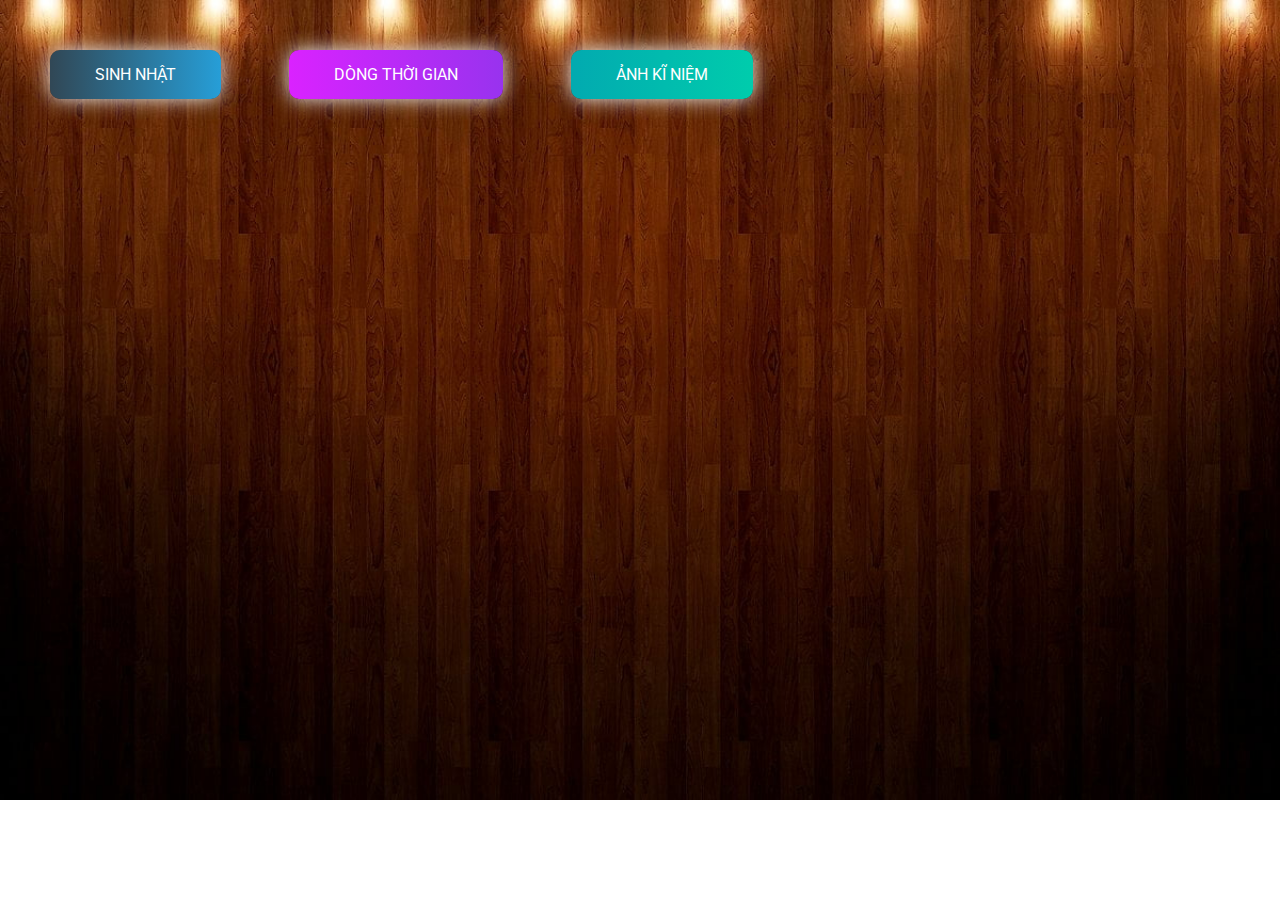
==== gallery.html @ 1ca777a0 "file" ====
<!DOCTYPE html>
<html lang="en">
    <head>
        <meta charset="UTF-8" />
        <meta name="viewport" content="width=device-width, initial-scale=1.0" />
        <meta http-equiv="X-UA-Compatible" content="ie=edge" />
        <link rel="icon" type="image/png" href="./img/CILKGax.png" />
        <!-- Tiêu đề của trang ảnh kĩ niệm -->
        <title>Ảnh kỉ niệm</title>
        <link rel="stylesheet" href="./css/gallery.css" />
        <link rel="stylesheet" href="./css/style.css" />
    </head>
    <body>
        <div class="buttons">
            <a href="index.html" class="btn btn-bir">Sinh nhật</a>
            <a href="timeline.html" class="btn btn-timeline">Dòng thời gian</a>
            <a href="gallery.html" class="btn btn-gallery">Ảnh kĩ niệm</a>
        </div>

        <!-- 6. Thay tất cả bằng hình ảnh của bạn -->
        <div class="gallery" id="gallery">
            <div class="gallery-item">
                <div class="content"><img src="./img/pic1.jpg" alt="" /></div>
            </div>
            <div class="gallery-item">
                <div class="content"><img src="./img/pic2.jpg" alt="" /></div>
            </div>
            <div class="gallery-item">
                <div class="content"><img src="./img/pic3.jpg" alt="" /></div>
            </div>
            <div class="gallery-item">
                <div class="content"><img src="./img/pic4.jpg" alt="" /></div>
            </div>
            <div class="gallery-item">
                <div class="content"><img src="./img/pic5.jpg" alt="" /></div>
            </div>
            <div class="gallery-item">
                <div class="content"><img src="./img/pic6.jpg" alt="" /></div>
            </div>
            <div class="gallery-item">
                <div class="content"><img src="./img/pic7.jpg" alt="" /></div>
            </div>
            <div class="gallery-item">
                <div class="content"><img src="./img/pic8.jpg" alt="" /></div>
            </div>
            <div class="gallery-item">
                <div class="content"><img src="./img/pic9.jpg" alt="" /></div>
            </div>
            <div class="gallery-item">
                <div class="content"><img src="./img/pic10.jpg" alt="" /></div>
            </div>
            <div class="gallery-item">
                <div class="content"><img src="./img/pic11.jpg" alt="" /></div>
            </div>
            <div class="gallery-item">
                <div class="content"><img src="./img/pic12.jpg" alt="" /></div>
            </div>
            <div class="gallery-item">
                <div class="content"><img src="./img/pic13.jpg" alt="" /></div>
            </div>
            <div class="gallery-item">
                <div class="content"><img src="./img/pic14.jpg" alt="" /></div>
            </div>
            <div class="gallery-item">
                <div class="content"><img src="./img/pic15.jpg" alt="" /></div>
            </div>
            <div class="gallery-item">
                <div class="content"><img src="./img/pic16.jpg" alt="" /></div>
            </div>
            <div class="gallery-item">
                <div class="content"><img src="./img/pic17.jpg" alt="" /></div>
            </div>
            <div class="gallery-item">
                <div class="content"><img src="./img/pic18.jpg" alt="" /></div>
            </div>
            <div class="gallery-item">
                <div class="content"><img src="./img/pic19.jpg" alt="" /></div>
            </div>
            <div class="gallery-item">
                <div class="content"><img src="./img/pic20.jpg" alt="" /></div>
            </div>
            <div class="gallery-item">
                <div class="content"><img src="./img/pic21.jpg" alt="" /></div>
            </div>
            <div class="gallery-item">
                <div class="content"><img src="./img/pic22.jpeg" alt="" /></div>
            </div>
            <div class="gallery-item">
                <div class="content"><img src="./img/pic23.jpg" alt="" /></div>
            </div>
            <div class="gallery-item">
                <div class="content"><img src="./img/pic25.jpg" alt="" /></div>
            </div>
            <div class="gallery-item">
                <div class="content"><img src="./img/pic25.jpg" alt="" /></div>
            </div>
        </div>
        <!-- Phần nhạc -->
        <audio id="player" autoplay loop>
            <source src="./music/music.mp3" type="audio/mp3" />
        </audio>
    </body>

    <script src="./js/gallery.js"></script>
</html>
---- css/gallery.css ----
body {

    /* Ảnh nền của trang thứ 3 */

    background: url("../img/wood.jpg");

    background-repeat: no-repeat;

    background-size: cover;

  }

  .hello {

    opacity: 1 !important;

  }

  .full {

    position: fixed;

    left: 0;

    top: 0;

    width: 100%;

    height: 100%;

    z-index: 1;

  }

  .full .content {

    background-color: rgba(0,0,0,0.75) !important;

    height: 100%;

    width: 100%;

    display: grid;

  }

  .full .content img {

    left: 50%;

    transform: translate3d(0, 0, 0);

    animation: zoomin 1s ease;

    max-width: 100%;

    max-height: 100vh;

    margin: auto;

  }

  .byebye {

    opacity: 0;

  }

  .byebye:hover {

    transform: scale(0.2) !important;

  }

  .gallery {

    display: grid;

    grid-column-gap: 8px;

    grid-row-gap: 8px;

    grid-template-columns: repeat(auto-fill, minmax(250px, 1fr));

    grid-auto-rows: 8px;

  }

  .gallery img {

    max-width: 100%;

    border-radius: 8px;

    box-shadow: 0 0 16px #333;

    transition: all 1.5s ease;

  }

  .gallery img:hover {

    box-shadow: 0 0 32px #333;

  }

  .gallery .content {

    padding: 4px;

  }

  .gallery .gallery-item {

    transition: grid-row-start 300ms linear;

    transition: transform 300ms ease;

    transition: all 0.5s ease;

    cursor: pointer;

  }

  .gallery .gallery-item:hover {

    transform: scale(1.025);

  }

  @media (max-width: 600px) {

    .gallery {

      grid-template-columns: repeat(auto-fill, minmax(30%, 1fr));

    }

  }

  @media (max-width: 400px) {

    .gallery {

      grid-template-columns: repeat(auto-fill, minmax(50%, 1fr));

    }

  }

  @-moz-keyframes zoomin {

    0% {

      max-width: 50%;

      transform: rotate(-30deg);

      filter: blur(4px);

    }

    30% {

      filter: blur(4px);

      transform: rotate(-80deg);

    }

    70% {

      max-width: 50%;

      transform: rotate(45deg);

    }

    100% {

      max-width: 100%;

      transform: rotate(0deg);

    }

  }

  @-webkit-keyframes zoomin {

    0% {

      max-width: 50%;

      transform: rotate(-30deg);

      filter: blur(4px);

    }

    30% {

      filter: blur(4px);

      transform: rotate(-80deg);

    }

    70% {

      max-width: 50%;

      transform: rotate(45deg);

    }

    100% {

      max-width: 100%;

      transform: rotate(0deg);

    }

  }

  @-o-keyframes zoomin {

    0% {

      max-width: 50%;

      transform: rotate(-30deg);

      filter: blur(4px);

    }

    30% {

      filter: blur(4px);

      transform: rotate(-80deg);

    }

    70% {

      max-width: 50%;

      transform: rotate(45deg);

    }

    100% {

      max-width: 100%;

      transform: rotate(0deg);

    }

  }

  @keyframes zoomin {

    0% {

      max-width: 50%;

      transform: rotate(-30deg);

      filter: blur(4px);

    }

    30% {

      filter: blur(4px);

      transform: rotate(-80deg);

    }

    70% {

      max-width: 50%;

      transform: rotate(45deg);

    }

    100% {

      max-width: 100%;

      transform: rotate(0deg);

    }

  }
---- css/style.css ----
@import url("https://fonts.googleapis.com/css2?family=Roboto:ital,wght@0,100;0,300;0,400;0,500;0,700;1,300;1,400&display=swap");



html {

    scroll-behavior: smooth;

    font-family: "Roboto", sans-serif;

}



a {

    text-decoration: none;

}



.page__main {

    /* Ảnh nền của trang đầu tiên nếu bạn muốn đổi thì đổi tại đây */

    background-image: url("../img/nen5.png");

    background-repeat: no-repeat;

    margin: 0;

    padding: 0;

    background-size: cover;

    background-position-y: -18rem;

}

.buttons {

    display: flex;

    column-gap: 3rem;

    padding: 2rem;

}



.btn-bir:hover {

    background-position: right center;

    color: #fff;

    text-decoration: none;

}



.btn-bir {

    background-image: linear-gradient(

        to right,

        #314755 0%,

        #26a0da 51%,

        #314755 100%

    );

    margin: 10px;

    padding: 15px 45px;

    text-align: center;

    text-transform: uppercase;

    transition: 0.5s;

    background-size: 200% auto;

    color: white;

    box-shadow: 0 0 20px #eee;

    border-radius: 10px;

    display: block;

}



.btn-timeline {

    background-image: linear-gradient(

        to right,

        #da22ff 0%,

        #9733ee 51%,

        #da22ff 100%

    );

}

.btn-timeline {

    margin: 10px;

    padding: 15px 45px;

    text-align: center;

    text-transform: uppercase;

    transition: 0.5s;

    background-size: 200% auto;

    color: white;

    box-shadow: 0 0 20px #eee;

    border-radius: 10px;

    display: block;

}



.btn-timeline:hover {

    background-position: right center; 

    color: #fff;

    text-decoration: none;

}



.btn-gallery {

    background-image: linear-gradient(

        to right,

        #02aab0 0%,

        #00cdac 51%,

        #02aab0 100%

    );

}

.btn-gallery {

    margin: 10px;

    padding: 15px 45px;

    text-align: center;

    text-transform: uppercase;

    transition: 0.5s;

    background-size: 200% auto;

    color: white;

    box-shadow: 0 0 20px #eee;

    border-radius: 10px;

    display: block;

}



.btn-gallery:hover {

    background-position: right center; /* change the direction of the change here */

    color: #fff;

    text-decoration: none;

}



.cover {

    width: 240px;

    height: 240px;

   

    box-shadow: 0 0 30px #eee;

    position: absolute;

    margin-top: 3rem;

    left: calc(50% - 100px);

  

    border-radius: 120px;

    border: 5px solid rgb(255, 17, 0);

}
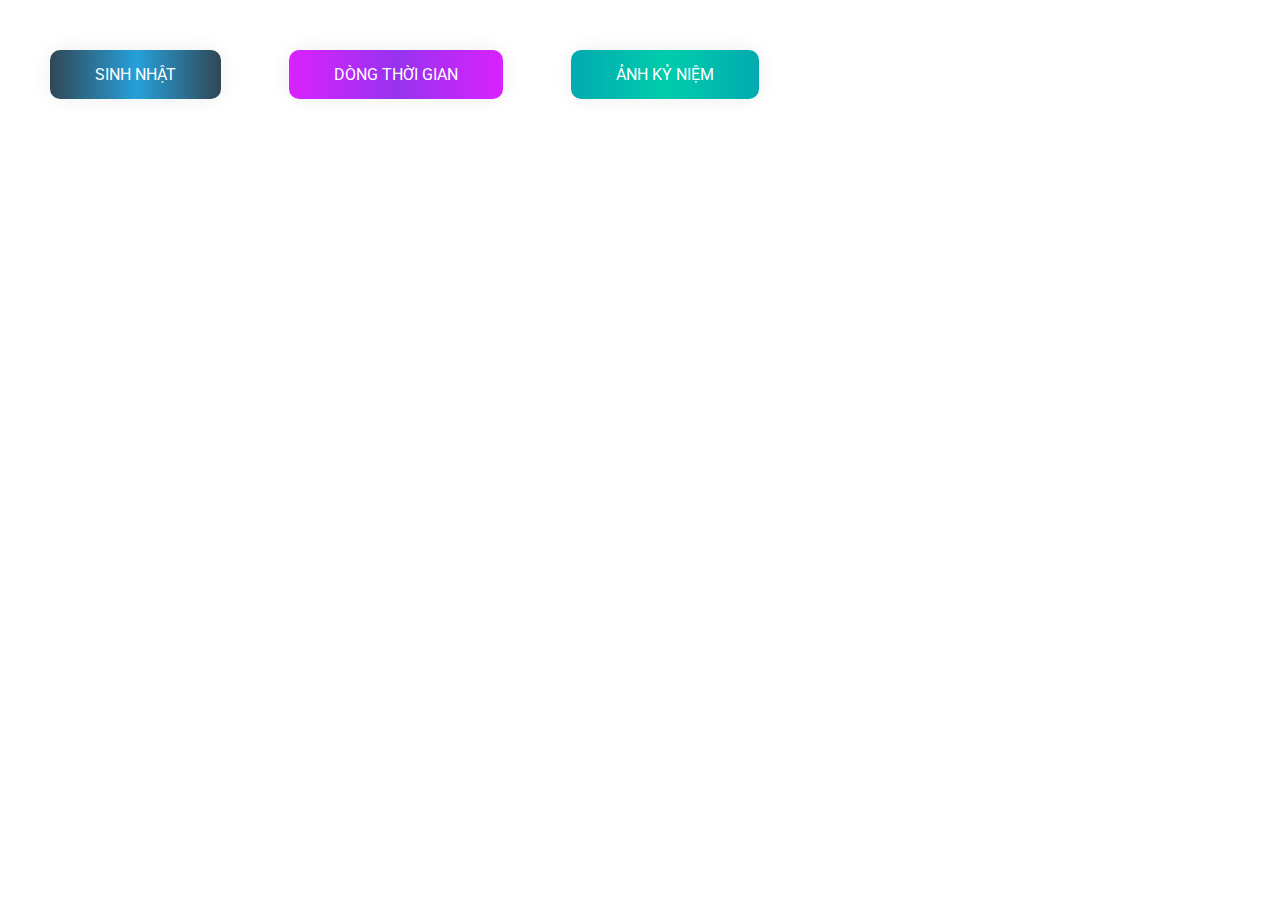
==== commit 77411a3b: "file" ====
--- a/gallery.html
+++ b/gallery.html
@@ -5,7 +5,7 @@
         <meta name="viewport" content="width=device-width, initial-scale=1.0" />
         <meta http-equiv="X-UA-Compatible" content="ie=edge" />
         <link rel="icon" type="image/png" href="./img/CILKGax.png" />
-        <!-- Tiêu đề của trang ảnh kĩ niệm -->
+        <!-- Tiêu đề của trang ảnh kỷ niệm -->
         <title>Ảnh kỉ niệm</title>
         <link rel="stylesheet" href="./css/gallery.css" />
         <link rel="stylesheet" href="./css/style.css" />
@@ -14,7 +14,7 @@
         <div class="buttons">
             <a href="index.html" class="btn btn-bir">Sinh nhật</a>
             <a href="timeline.html" class="btn btn-timeline">Dòng thời gian</a>
-            <a href="gallery.html" class="btn btn-gallery">Ảnh kĩ niệm</a>
+            <a href="gallery.html" class="btn btn-gallery">Ảnh kỷ niệm</a>
         </div>
 
         <!-- 6. Thay tất cả bằng hình ảnh của bạn -->
--- a/css/gallery.css
+++ b/css/gallery.css
@@ -2,7 +2,7 @@
 
     /* Ảnh nền của trang thứ 3 */
 
-    background: url("../img/wood.jpg");
+    background: url("./img/wood.jpg");
 
     background-repeat: no-repeat;
 
--- a/css/style.css
+++ b/css/style.css
@@ -24,7 +24,7 @@
 
     /* Ảnh nền của trang đầu tiên nếu bạn muốn đổi thì đổi tại đây */
 
-    background-image: url("../img/nen5.png");
+    background-image: url("./img/nen7.png");
 
     background-repeat: no-repeat;
 
@@ -86,7 +86,7 @@
 
     transition: 0.5s;
 
-    background-size: 200% auto;
+    background-size: 100% auto;
 
     color: white;
 
@@ -128,7 +128,7 @@
 
     transition: 0.5s;
 
-    background-size: 200% auto;
+    background-size: 100% auto;
 
     color: white;
 
@@ -182,7 +182,7 @@
 
     transition: 0.5s;
 
-    background-size: 200% auto;
+    background-size: 100% auto;
 
     color: white;
 
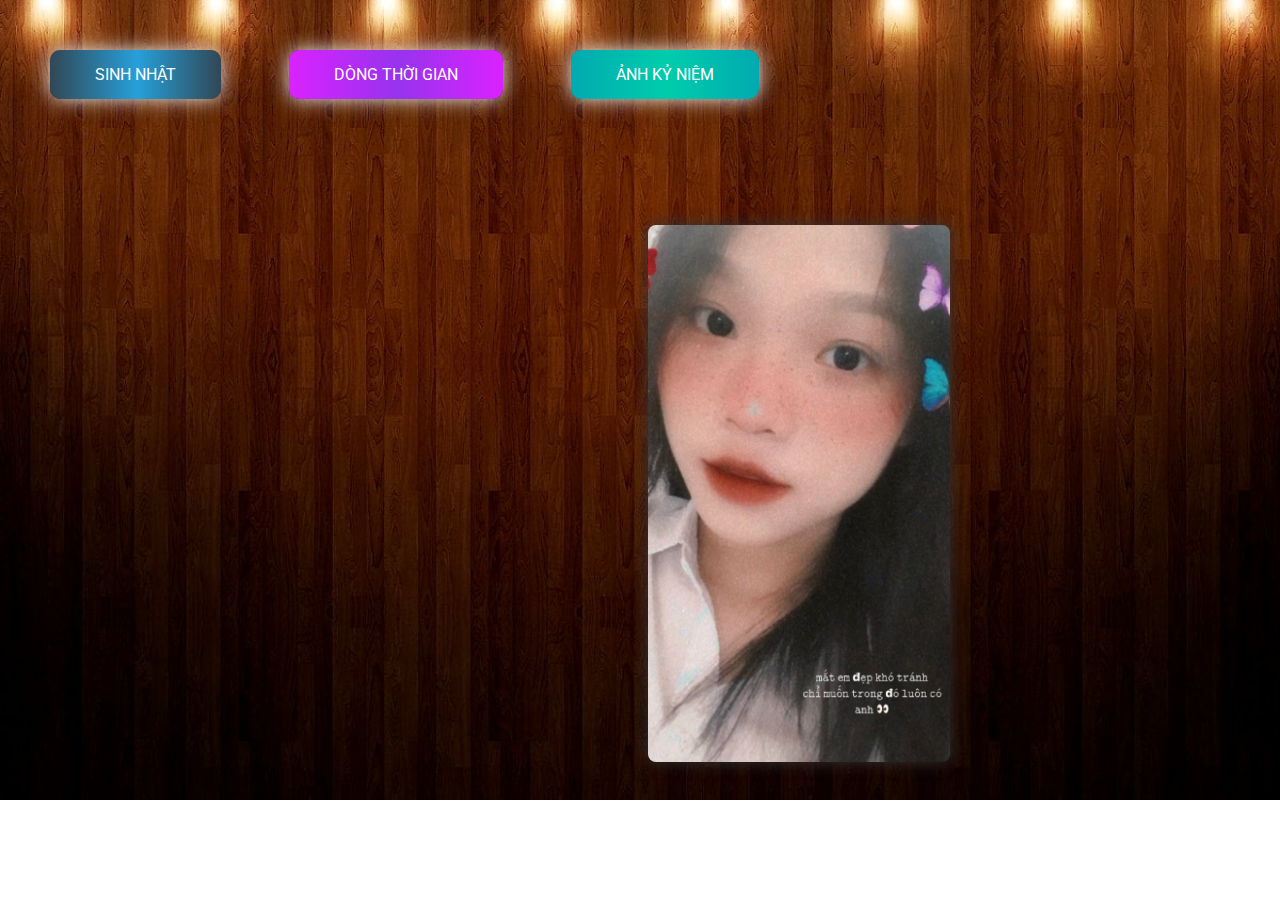
==== commit add156b8: "file" ====
--- a/gallery.html
+++ b/gallery.html
@@ -20,79 +20,79 @@
         <!-- 6. Thay tất cả bằng hình ảnh của bạn -->
         <div class="gallery" id="gallery">
             <div class="gallery-item">
-                <div class="content"><img src="./img/pic1.jpg" alt="" /></div>
+                <div class="content"><img src="./img/1.jpg" alt="" /></div>
             </div>
             <div class="gallery-item">
-                <div class="content"><img src="./img/pic2.jpg" alt="" /></div>
+                <div class="content"><img src="./img/2.jpg" alt="" /></div>
             </div>
             <div class="gallery-item">
-                <div class="content"><img src="./img/pic3.jpg" alt="" /></div>
+                <div class="content"><img src="./img/3.jpg" alt="" /></div>
             </div>
             <div class="gallery-item">
-                <div class="content"><img src="./img/pic4.jpg" alt="" /></div>
+                <div class="content"><img src="./img/4.jpg" alt="" /></div>
             </div>
             <div class="gallery-item">
-                <div class="content"><img src="./img/pic5.jpg" alt="" /></div>
+                <div class="content"><img src="./img/5.jpg" alt="" /></div>
             </div>
             <div class="gallery-item">
-                <div class="content"><img src="./img/pic6.jpg" alt="" /></div>
+                <div class="content"><img src="./img/6.jpg" alt="" /></div>
             </div>
             <div class="gallery-item">
-                <div class="content"><img src="./img/pic7.jpg" alt="" /></div>
+                <div class="content"><img src="./img/7.jpg" alt="" /></div>
             </div>
             <div class="gallery-item">
-                <div class="content"><img src="./img/pic8.jpg" alt="" /></div>
+                <div class="content"><img src="./img/8.jpg" alt="" /></div>
             </div>
             <div class="gallery-item">
-                <div class="content"><img src="./img/pic9.jpg" alt="" /></div>
+                <div class="content"><img src="./img/9.jpg" alt="" /></div>
             </div>
             <div class="gallery-item">
-                <div class="content"><img src="./img/pic10.jpg" alt="" /></div>
+                <div class="content"><img src="./img/10.jpg" alt="" /></div>
             </div>
             <div class="gallery-item">
-                <div class="content"><img src="./img/pic11.jpg" alt="" /></div>
+                <div class="content"><img src="./img/11.jpg" alt="" /></div>
             </div>
             <div class="gallery-item">
-                <div class="content"><img src="./img/pic12.jpg" alt="" /></div>
+                <div class="content"><img src="./img/12.jpg" alt="" /></div>
             </div>
             <div class="gallery-item">
-                <div class="content"><img src="./img/pic13.jpg" alt="" /></div>
+                <div class="content"><img src="./img/13.jpg" alt="" /></div>
             </div>
             <div class="gallery-item">
-                <div class="content"><img src="./img/pic14.jpg" alt="" /></div>
+                <div class="content"><img src="./img/14.jpg" alt="" /></div>
             </div>
             <div class="gallery-item">
-                <div class="content"><img src="./img/pic15.jpg" alt="" /></div>
+                <div class="content"><img src="./img/15.jpg" alt="" /></div>
             </div>
             <div class="gallery-item">
-                <div class="content"><img src="./img/pic16.jpg" alt="" /></div>
+                <div class="content"><img src="./img/16.jpg" alt="" /></div>
             </div>
             <div class="gallery-item">
-                <div class="content"><img src="./img/pic17.jpg" alt="" /></div>
+                <div class="content"><img src="./img/17.jpg" alt="" /></div>
             </div>
             <div class="gallery-item">
-                <div class="content"><img src="./img/pic18.jpg" alt="" /></div>
+                <div class="content"><img src="./img/18.jpg" alt="" /></div>
             </div>
             <div class="gallery-item">
-                <div class="content"><img src="./img/pic19.jpg" alt="" /></div>
+                <div class="content"><img src="./img/19.jpg" alt="" /></div>
             </div>
             <div class="gallery-item">
-                <div class="content"><img src="./img/pic20.jpg" alt="" /></div>
+                <div class="content"><img src="./img/20.jpg" alt="" /></div>
             </div>
             <div class="gallery-item">
-                <div class="content"><img src="./img/pic21.jpg" alt="" /></div>
+                <div class="content"><img src="./img/21.jpg" alt="" /></div>
             </div>
             <div class="gallery-item">
-                <div class="content"><img src="./img/pic22.jpeg" alt="" /></div>
+                <div class="content"><img src="./img/22.jpeg" alt="" /></div>
             </div>
             <div class="gallery-item">
-                <div class="content"><img src="./img/pic23.jpg" alt="" /></div>
+                <div class="content"><img src="./img/23.jpg" alt="" /></div>
             </div>
             <div class="gallery-item">
-                <div class="content"><img src="./img/pic25.jpg" alt="" /></div>
+                <div class="content"><img src="./img/24.jpg" alt="" /></div>
             </div>
             <div class="gallery-item">
-                <div class="content"><img src="./img/pic25.jpg" alt="" /></div>
+                <div class="content"><img src="./img/25.jpg" alt="" /></div>
             </div>
         </div>
         <!-- Phần nhạc -->
--- a/css/gallery.css
+++ b/css/gallery.css
@@ -2,7 +2,7 @@
 
     /* Ảnh nền của trang thứ 3 */
 
-    background: url("./img/wood.jpg");
+    background: url("../img/wood.jpg");
 
     background-repeat: no-repeat;
 
--- a/css/style.css
+++ b/css/style.css
@@ -24,7 +24,7 @@
 
     /* Ảnh nền của trang đầu tiên nếu bạn muốn đổi thì đổi tại đây */
 
-    background-image: url("./img/nen7.png");
+    background-image: url("../img/nen7.png");
 
     background-repeat: no-repeat;
 
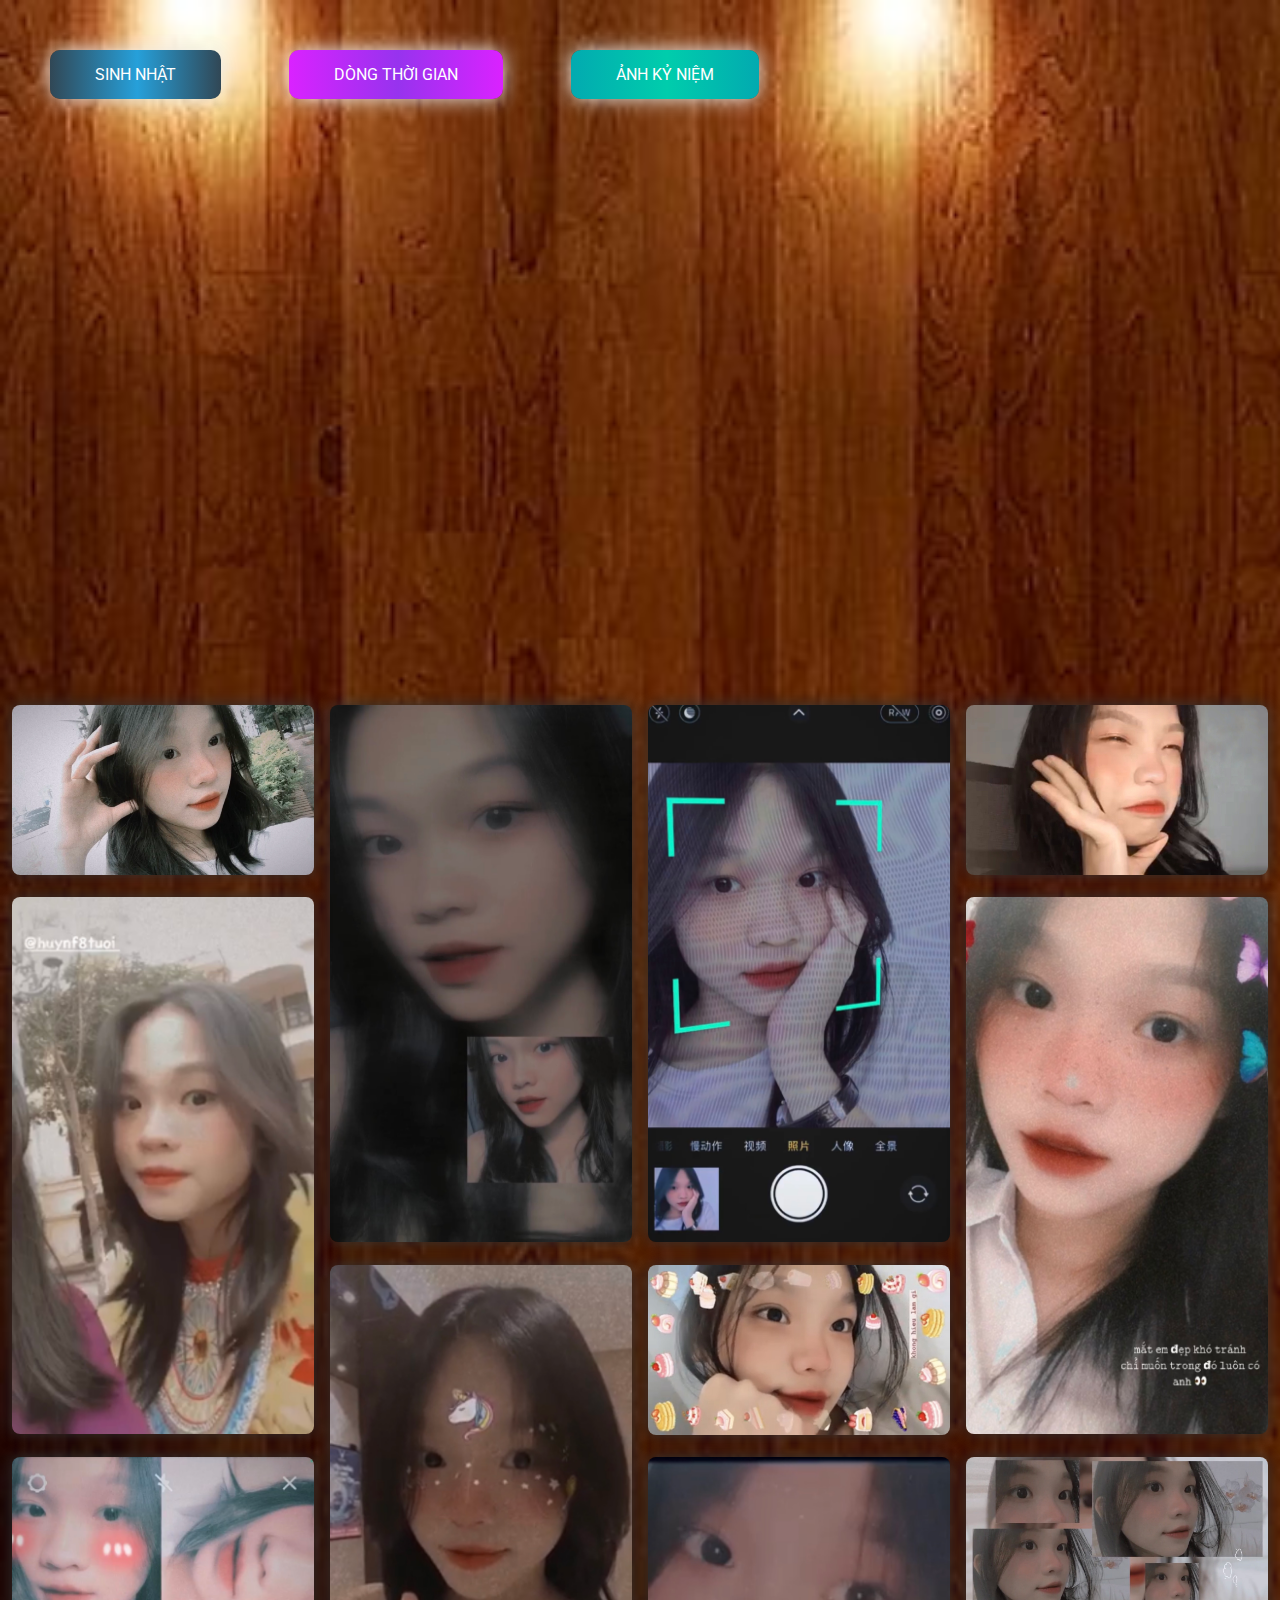
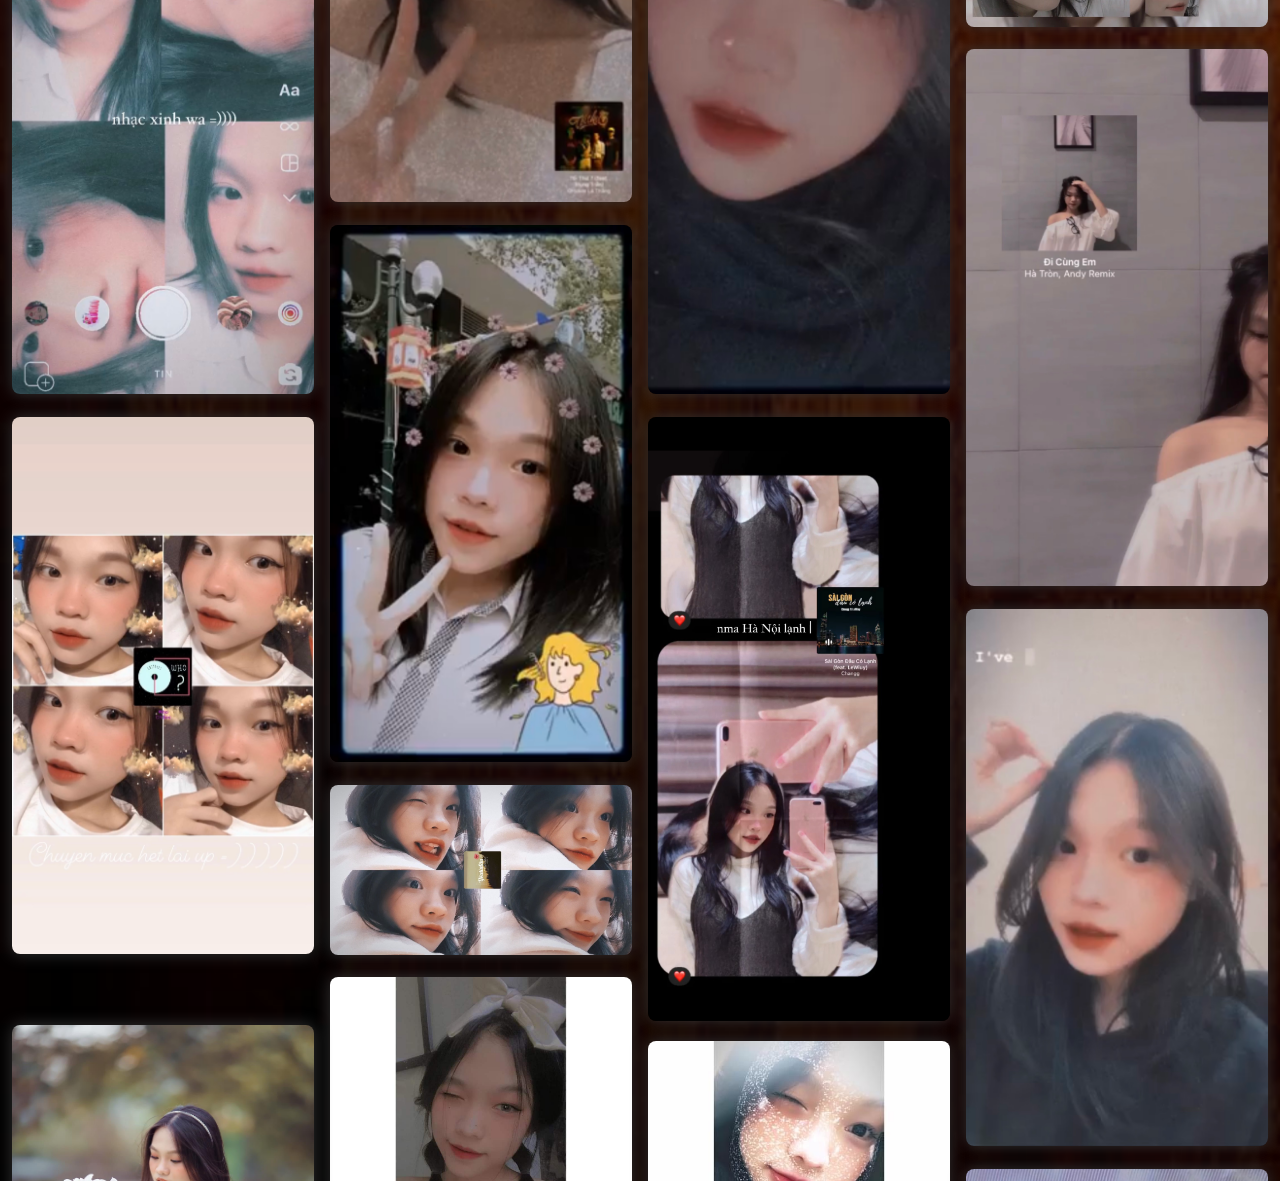
==== commit d7cf5adc: "file" ====
--- a/gallery.html
+++ b/gallery.html
@@ -94,6 +94,9 @@
             <div class="gallery-item">
                 <div class="content"><img src="./img/25.jpg" alt="" /></div>
             </div>
+            <div class="gallery-item">
+                <div class="content"><img src="./img/26.jpg" alt="" /></div>
+            </div>
         </div>
         <!-- Phần nhạc -->
         <audio id="player" autoplay loop>
